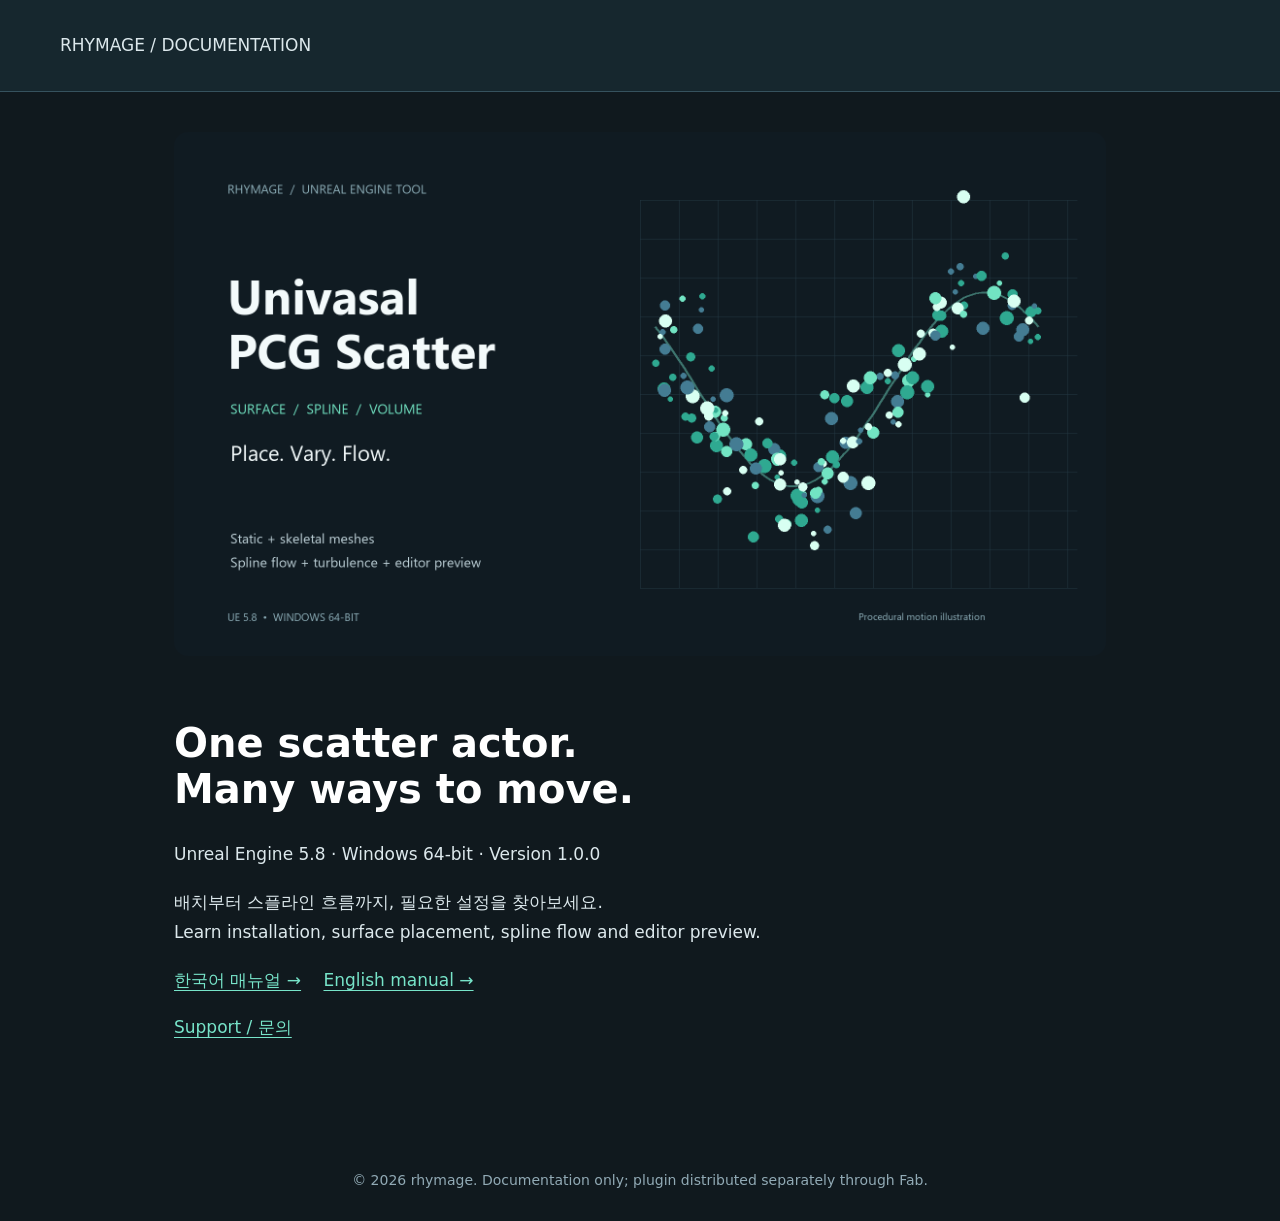
==== index.html @ 7105e265 "Publish bilingual Univasal PCG Scatter manuals" ====
<!doctype html><html lang="en"><meta charset="utf-8"><meta name="viewport" content="width=device-width, initial-scale=1"><title>Univasal PCG Scatter — Documentation</title><link rel="stylesheet" href="style.css"><body><header>RHYMAGE / DOCUMENTATION</header><main style="display:block;max-width:980px"><img class="cover" src="cover.png" alt="Univasal PCG Scatter — surface, spline and volume placement"><h1>One scatter actor.<br>Many ways to move.</h1><p>Unreal Engine 5.8 · Windows 64-bit · Version 1.0.0</p><p>배치부터 스플라인 흐름까지, 필요한 설정을 찾아보세요.<br>Learn installation, surface placement, spline flow and editor preview.</p><p><a href="ko.html">한국어 매뉴얼 →</a>　 <a href="en.html">English manual →</a></p><p><a href="https://github.com/rhymage/univasal-pcg-scatter-docs/issues">Support / 문의</a></p></main><footer>© 2026 rhymage. Documentation only; plugin distributed separately through Fab.</footer></body></html>
---- style.css ----
*{box-sizing:border-box}html{scroll-behavior:smooth}body{margin:0;background:#10191e;color:#dce8ec;font:17px/1.8 system-ui,-apple-system,"Segoe UI",sans-serif}header{padding:30px max(24px,calc((100vw - 1160px)/2));background:#16272e;border-bottom:1px solid #36525e}header a{margin-right:24px}a{color:#77e4c9;text-underline-offset:4px}main{max-width:1160px;margin:auto;padding:40px 24px 80px;display:grid;grid-template-columns:230px minmax(0,1fr);gap:52px}nav{position:sticky;top:24px;align-self:start;font-size:14px}nav a{display:block;margin-bottom:12px;color:#aec7d1}article{min-width:0}h1{font-size:40px;line-height:1.15;color:#fff}h2{font-size:26px;margin-top:48px;padding-top:16px;border-top:1px solid #304650;scroll-margin-top:24px;color:#fff}strong{color:#fff}code{background:#243840;padding:2px 5px;border-radius:4px}table{border-collapse:collapse;width:100%;font-size:15px}th,td{padding:12px;text-align:left;border-bottom:1px solid #36525e;vertical-align:top}th{background:#20363f}td:first-child{min-width:120px;color:#83e5cf}li{margin:8px 0}footer{padding:28px;text-align:center;color:#91aab5;font-size:14px}.cover{width:100%;border-radius:14px;margin-bottom:28px}@media(max-width:850px){main{display:block}nav{position:static;border-bottom:1px solid #36525e;padding-bottom:18px}nav a{display:inline-block;margin-right:16px}h1{font-size:32px}table{display:block;overflow-x:auto}}@media print{body{background:white;color:black}header,nav,footer,.cover{display:none}main{display:block;padding:0}h1,h2,strong{color:black}a{color:#13594e}h2{break-after:avoid}table{font-size:12px}}
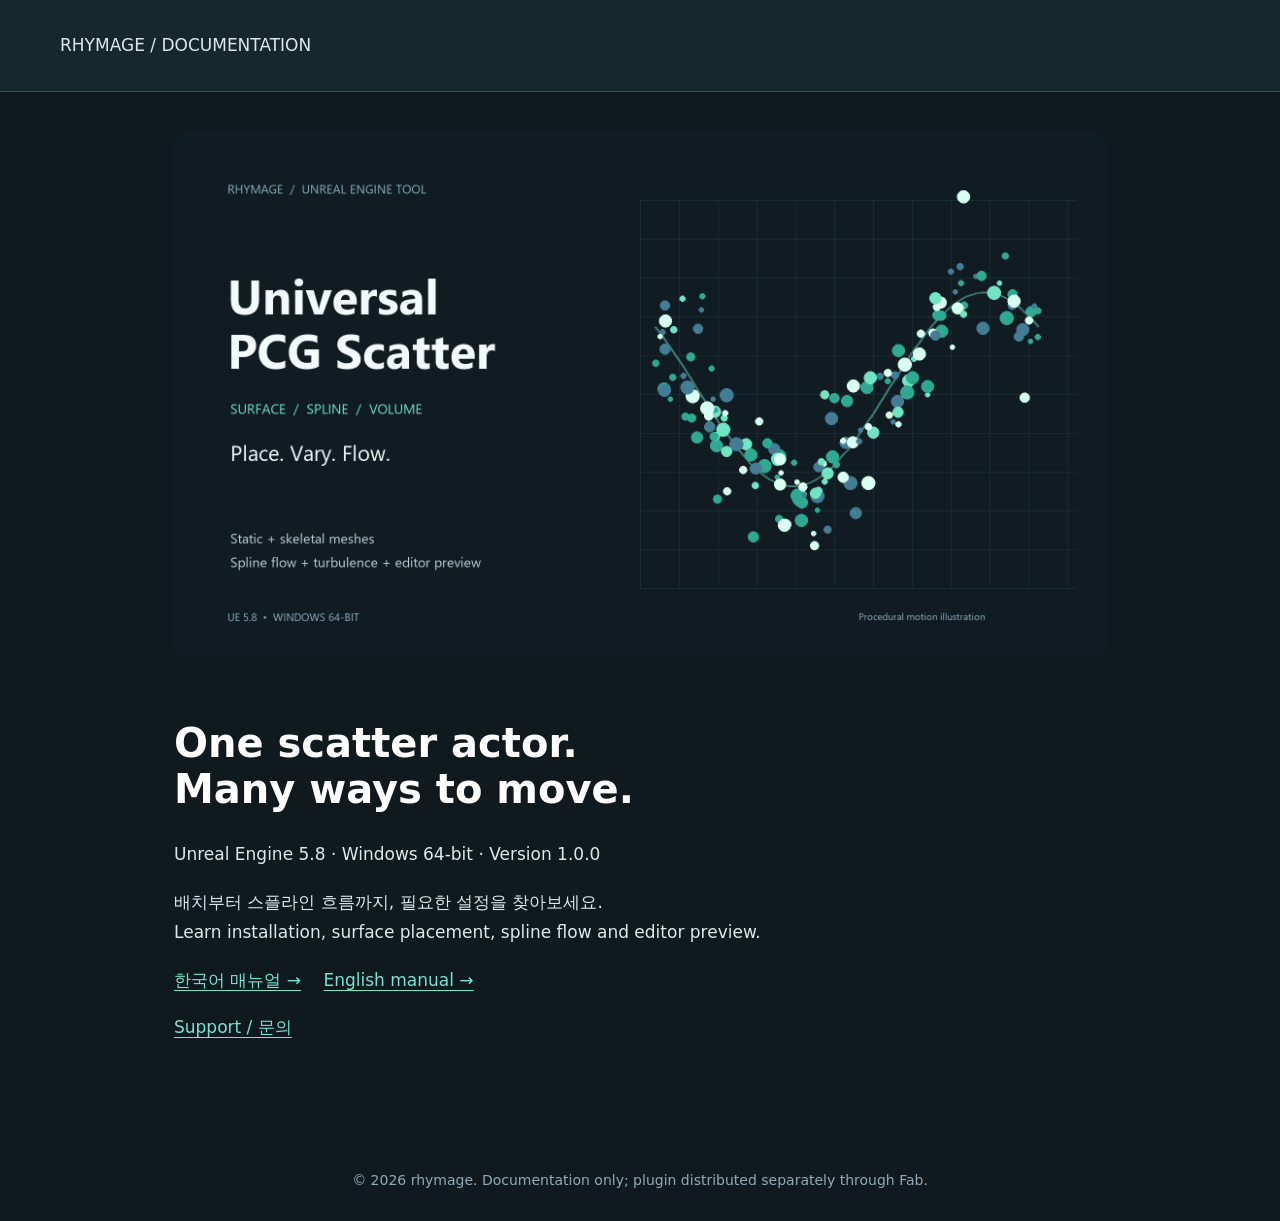
==== commit 14daa78e: "Match current Fab product title and canonical manual domain" ====
--- a/index.html
+++ b/index.html
@@ -1 +1 @@
-<!doctype html><html lang="en"><meta charset="utf-8"><meta name="viewport" content="width=device-width, initial-scale=1"><title>Univasal PCG Scatter — Documentation</title><link rel="stylesheet" href="style.css"><body><header>RHYMAGE / DOCUMENTATION</header><main style="display:block;max-width:980px"><img class="cover" src="cover.png" alt="Univasal PCG Scatter — surface, spline and volume placement"><h1>One scatter actor.<br>Many ways to move.</h1><p>Unreal Engine 5.8 · Windows 64-bit · Version 1.0.0</p><p>배치부터 스플라인 흐름까지, 필요한 설정을 찾아보세요.<br>Learn installation, surface placement, spline flow and editor preview.</p><p><a href="ko.html">한국어 매뉴얼 →</a>　 <a href="en.html">English manual →</a></p><p><a href="https://github.com/rhymage/univasal-pcg-scatter-docs/issues">Support / 문의</a></p></main><footer>© 2026 rhymage. Documentation only; plugin distributed separately through Fab.</footer></body></html>+<!doctype html><html lang="en"><meta charset="utf-8"><meta name="viewport" content="width=device-width, initial-scale=1"><title>Universal PCG Scatter — Documentation</title><link rel="stylesheet" href="style.css"><body><header>RHYMAGE / DOCUMENTATION</header><main style="display:block;max-width:980px"><img class="cover" src="cover.png" alt="Universal PCG Scatter — surface, spline and volume placement"><h1>One scatter actor.<br>Many ways to move.</h1><p>Unreal Engine 5.8 · Windows 64-bit · Version 1.0.0</p><p>배치부터 스플라인 흐름까지, 필요한 설정을 찾아보세요.<br>Learn installation, surface placement, spline flow and editor preview.</p><p><a href="ko.html">한국어 매뉴얼 →</a>　 <a href="en.html">English manual →</a></p><p><a href="https://github.com/rhymage/univasal-pcg-scatter-docs/issues">Support / 문의</a></p></main><footer>© 2026 rhymage. Documentation only; plugin distributed separately through Fab.</footer></body></html>
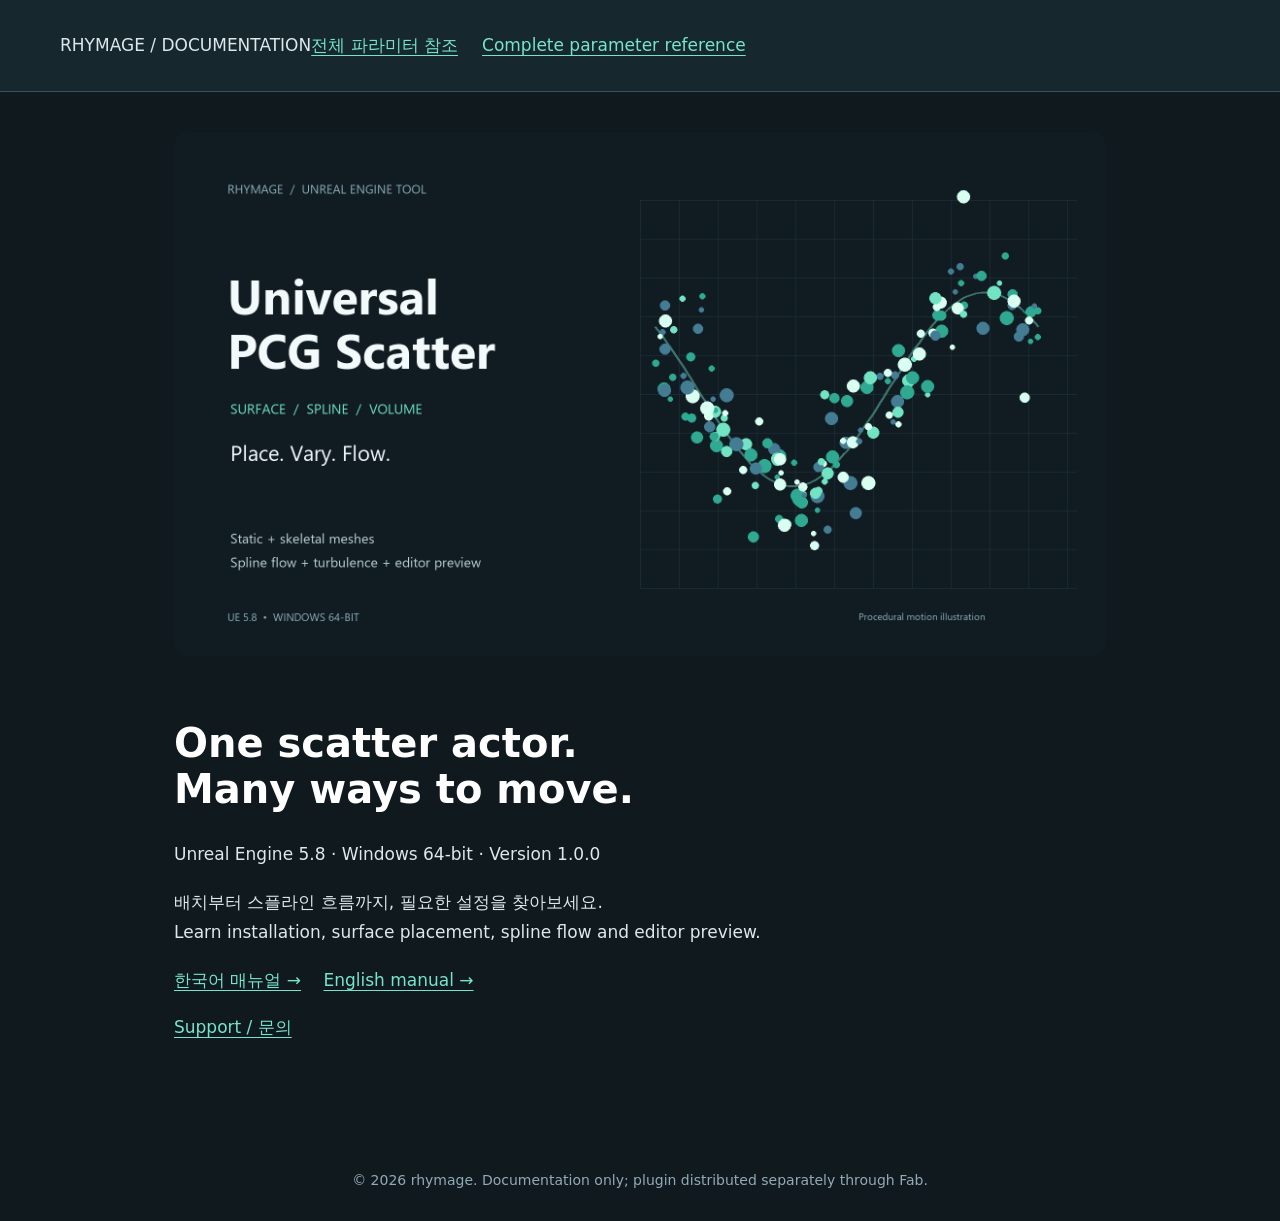
==== commit b242f481: "Add complete bilingual reference for all scatter parameters and actions" ====
--- a/index.html
+++ b/index.html
@@ -1 +1 @@
-<!doctype html><html lang="en"><meta charset="utf-8"><meta name="viewport" content="width=device-width, initial-scale=1"><title>Universal PCG Scatter — Documentation</title><link rel="stylesheet" href="style.css"><body><header>RHYMAGE / DOCUMENTATION</header><main style="display:block;max-width:980px"><img class="cover" src="cover.png" alt="Universal PCG Scatter — surface, spline and volume placement"><h1>One scatter actor.<br>Many ways to move.</h1><p>Unreal Engine 5.8 · Windows 64-bit · Version 1.0.0</p><p>배치부터 스플라인 흐름까지, 필요한 설정을 찾아보세요.<br>Learn installation, surface placement, spline flow and editor preview.</p><p><a href="ko.html">한국어 매뉴얼 →</a>　 <a href="en.html">English manual →</a></p><p><a href="https://github.com/rhymage/univasal-pcg-scatter-docs/issues">Support / 문의</a></p></main><footer>© 2026 rhymage. Documentation only; plugin distributed separately through Fab.</footer></body></html>+<!doctype html><html lang="en"><meta charset="utf-8"><meta name="viewport" content="width=device-width, initial-scale=1"><title>Universal PCG Scatter — Documentation</title><link rel="stylesheet" href="style.css"><body><header>RHYMAGE / DOCUMENTATION<a href="parameters-ko.html">전체 파라미터 참조</a><a href="parameters-en.html">Complete parameter reference</a></header><main style="display:block;max-width:980px"><img class="cover" src="cover.png" alt="Universal PCG Scatter — surface, spline and volume placement"><h1>One scatter actor.<br>Many ways to move.</h1><p>Unreal Engine 5.8 · Windows 64-bit · Version 1.0.0</p><p>배치부터 스플라인 흐름까지, 필요한 설정을 찾아보세요.<br>Learn installation, surface placement, spline flow and editor preview.</p><p><a href="ko.html">한국어 매뉴얼 →</a>　 <a href="en.html">English manual →</a></p><p><a href="https://github.com/rhymage/universal-pcg-scatter-docs/issues">Support / 문의</a></p></main><footer>© 2026 rhymage. Documentation only; plugin distributed separately through Fab.</footer></body></html>
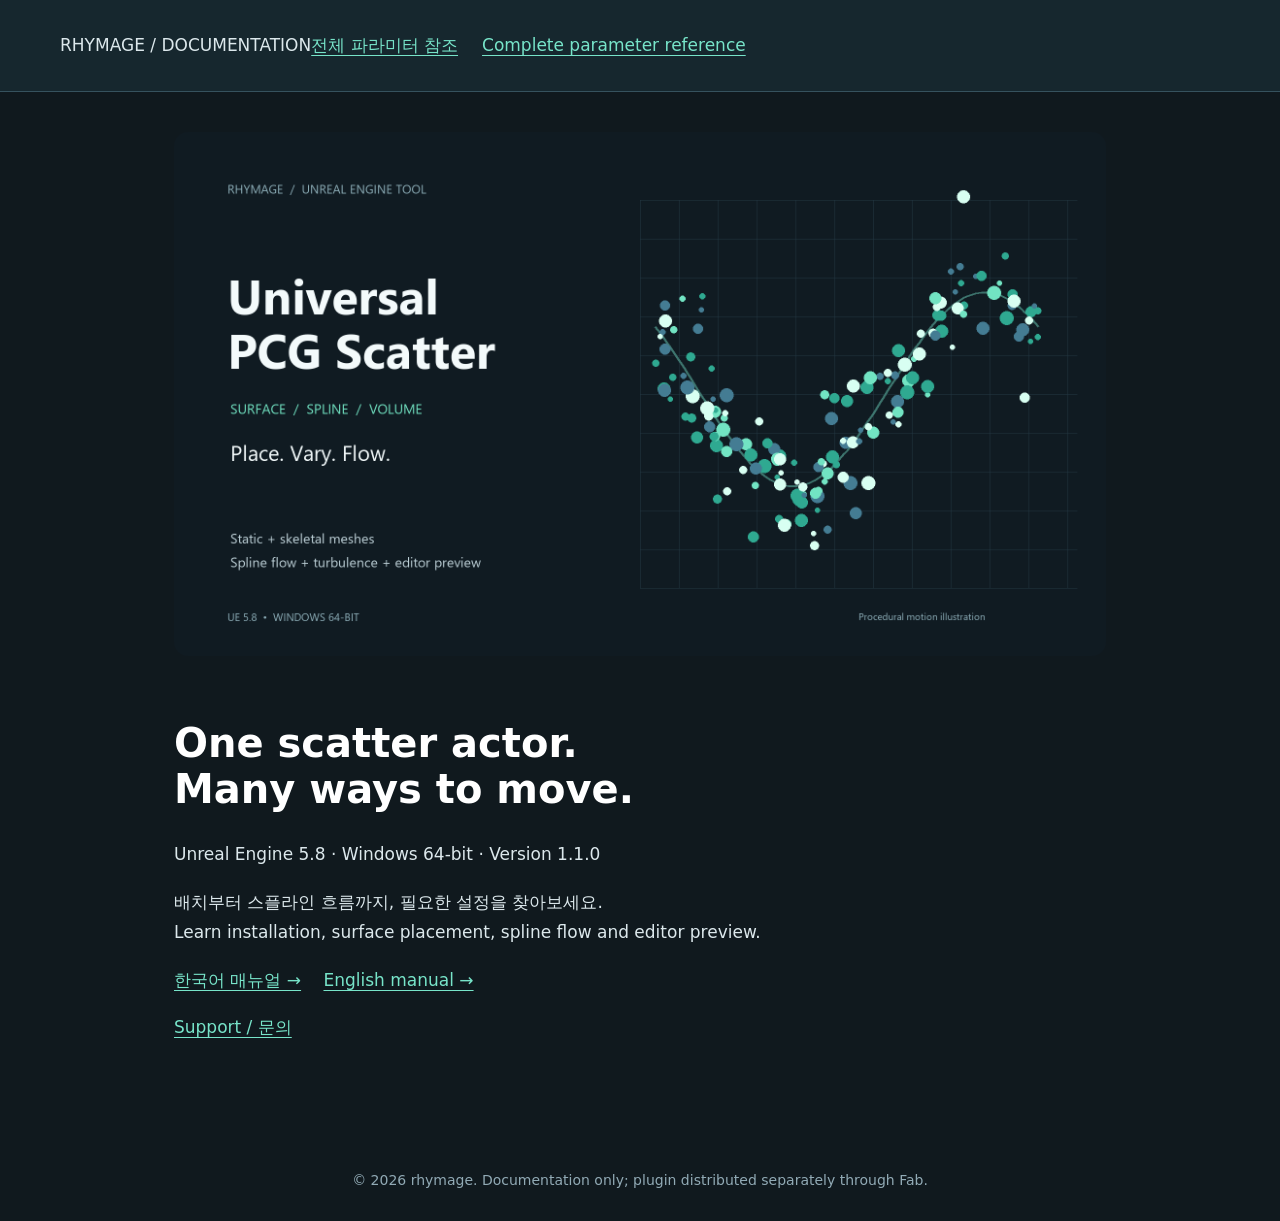
==== commit b2761582: "Update documentation for Universal PCG Scatter 1.1.0" ====
--- a/index.html
+++ b/index.html
@@ -1 +1 @@
-<!doctype html><html lang="en"><meta charset="utf-8"><meta name="viewport" content="width=device-width, initial-scale=1"><title>Universal PCG Scatter — Documentation</title><link rel="stylesheet" href="style.css"><body><header>RHYMAGE / DOCUMENTATION<a href="parameters-ko.html">전체 파라미터 참조</a><a href="parameters-en.html">Complete parameter reference</a></header><main style="display:block;max-width:980px"><img class="cover" src="cover.png" alt="Universal PCG Scatter — surface, spline and volume placement"><h1>One scatter actor.<br>Many ways to move.</h1><p>Unreal Engine 5.8 · Windows 64-bit · Version 1.0.0</p><p>배치부터 스플라인 흐름까지, 필요한 설정을 찾아보세요.<br>Learn installation, surface placement, spline flow and editor preview.</p><p><a href="ko.html">한국어 매뉴얼 →</a>　 <a href="en.html">English manual →</a></p><p><a href="https://github.com/rhymage/universal-pcg-scatter-docs/issues">Support / 문의</a></p></main><footer>© 2026 rhymage. Documentation only; plugin distributed separately through Fab.</footer></body></html>+<!doctype html><html lang="en"><meta charset="utf-8"><meta name="viewport" content="width=device-width, initial-scale=1"><title>Universal PCG Scatter — Documentation</title><link rel="stylesheet" href="style.css"><body><header>RHYMAGE / DOCUMENTATION<a href="parameters-ko.html">전체 파라미터 참조</a><a href="parameters-en.html">Complete parameter reference</a></header><main style="display:block;max-width:980px"><img class="cover" src="cover.png" alt="Universal PCG Scatter — surface, spline and volume placement"><h1>One scatter actor.<br>Many ways to move.</h1><p>Unreal Engine 5.8 · Windows 64-bit · Version 1.1.0</p><p>배치부터 스플라인 흐름까지, 필요한 설정을 찾아보세요.<br>Learn installation, surface placement, spline flow and editor preview.</p><p><a href="ko.html">한국어 매뉴얼 →</a>　 <a href="en.html">English manual →</a></p><p><a href="https://github.com/rhymage/universal-pcg-scatter-docs/issues">Support / 문의</a></p></main><footer>© 2026 rhymage. Documentation only; plugin distributed separately through Fab.</footer></body></html>
